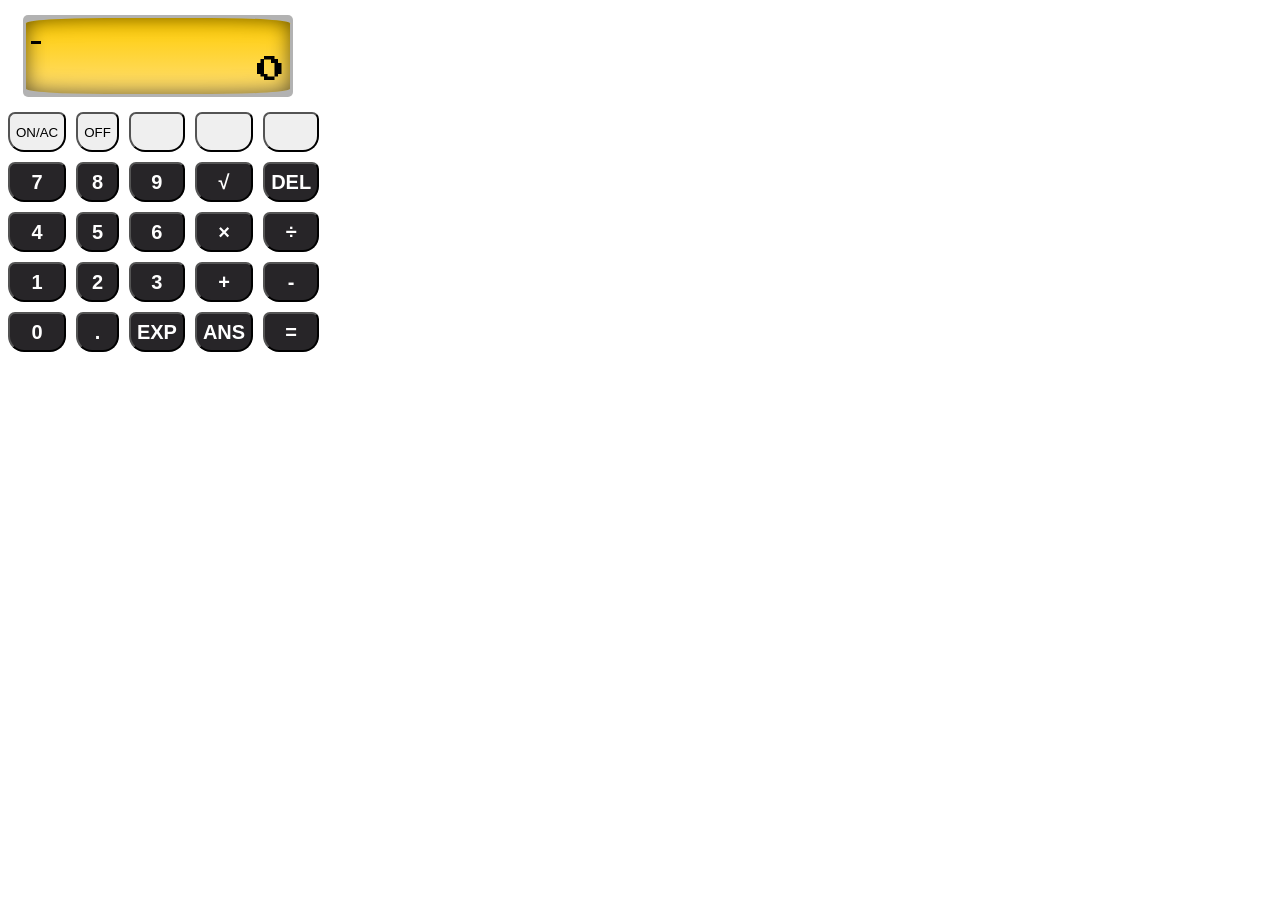
==== js_calc/index.html @ 8cbafca8 "calculator half of design input, some style choices, basic operation handling with Function() - pars" ====
<!DOCTYPE html>
<html lang="lt">
<head>
<meta charset="UTF-8">
<meta name="viewport" content="width=device-width, initial-scale=1.0">
<title>mini SR-270N</title>
<link rel="stylesheet" href="index.css">
<link href="https://fonts.googleapis.com/css2?family=Press+Start+2P&display=swap" rel="stylesheet">
</head>
<body>
  <div id="calculator">
    <div class="screen-wrapper">
    <div id="screen">
        <div id="expression">
            <span id="expression-text"></span>
            <span id="typed-cursor"></span>
        </div>

        <div id="result">0</div>
    </div>
</div>
    <div id="bottom-keys">
      <button id = "clear-btn" onclick="clearDisplay()">ON/AC</button>
      <button id = "clear-btn" onclick="disableDisplay()">OFF</button>
      <button id = "clear-btn" onclick=""></button>
      <button id = "clear-btn" onclick=""></button>
      <button id = "clear-btn" onclick=""></button>

      <!--(mostly) functional BOTTOM keys-->
      <button class = "bottom-btn" onclick="appendToDisplay('7')">7</button>
      <button class = "bottom-btn" onclick="appendToDisplay('8')">8</button>
      <button class = "bottom-btn" onclick="appendToDisplay('9')">9</button>
      <button class = "bottom-btn" onclick="appendToDisplay('√')">√</button>
      <button class = "bottom-btn" onclick="deleteLast('DEL')">DEL</button>
      
      <button class = "bottom-btn" onclick="appendToDisplay('4')">4</button>
      <button class = "bottom-btn" onclick="appendToDisplay('5')">5</button>
      <button class = "bottom-btn" onclick="appendToDisplay('6')">6</button>
      <button class = "bottom-btn" onclick="appendToDisplay('×')">×</button>
      <button class = "bottom-btn" onclick="appendToDisplay('÷')">÷</button>

      <button class = "bottom-btn" onclick="appendToDisplay('1')">1</button>
      <button class = "bottom-btn" onclick="appendToDisplay('2')">2</button>
      <button class = "bottom-btn" onclick="appendToDisplay('3')">3</button>
      <button class = "bottom-btn" onclick="appendToDisplay('+')">+</button>
      <button class = "bottom-btn" onclick="appendToDisplay('-')">-</button>

      <button class = "bottom-btn" onclick="appendToDisplay('0')">0</button>
      <button class = "bottom-btn" onclick="appendToDisplay('.')">.</button>
      <button class = "bottom-btn" onclick="">EXP</button>
       <button class="bottom-btn" onclick="appendToDisplay('Ans')">ANS</button>
      <button class = "bottom-btn" onclick="calculate()">=</button>
    </div>
  </div>
<script src="index.js"></script>
</body>
</html>
---- js_calc/index.css ----
#calculator{
    width: 300px;
    height: 500px;
}

/*display*/
.screen-wrapper {
    margin: 15px;
    padding: 3px;
    background-color: rgba(0, 0, 0, 0.3);
    box-shadow: 0 2px 2px rgba(255, 255, 255, 0.5);
    border-radius: 5px;
}

#screen {
    height: 60px;
    background-image: linear-gradient(
        to bottom,
        rgb(255, 204, 0) 0%,
        rgb(255, 222, 116) 100%
    );
    border-radius: 30% / 7%;
    box-shadow: inset 0 0 20px rgba(0, 0, 0, 0.6);
    padding: 8px 5px;
    overflow: hidden;
}

#expression {
    font-family: 'Press Start 2P', cursive;
    font-size: 12px;
    height: 20px;
    line-height: 20px;
    overflow: hidden;
    white-space: nowrap;
    display: flex;
    align-items: center;
}

#typed-cursor {
    display: inline-block;
    width: 10px;
    height: 3px;
    background-color: black;
    align-self: flex-end;
    margin-bottom: 2px;
    animation: 1s blink step-end infinite;
}

#result {
    font-family: 'Press Start 2P', cursive;
    font-size: 28px;
    text-align: right;
    margin-top: 10px;
    white-space: nowrap;
    overflow: hidden;
}

@keyframes blink {
    from, to {
        opacity: 0;
    }
    50% {
        opacity: 1;
    }
}

/*buttons*/
#bottom-keys{
    display: grid;
    grid-template-columns: repeat(5, 1fr);
    gap:10px;
}

button{
    width: 100%;
    height: 40px;
    border-radius: 7px 7px 16px 16px;/*top left; top right; bottom right; bottom left*/
    cursor: pointer;
}

.bottom-btn{
    background-color: #272528;
    color: white;
    font-size:1.25rem;
    font-weight:bold;
}
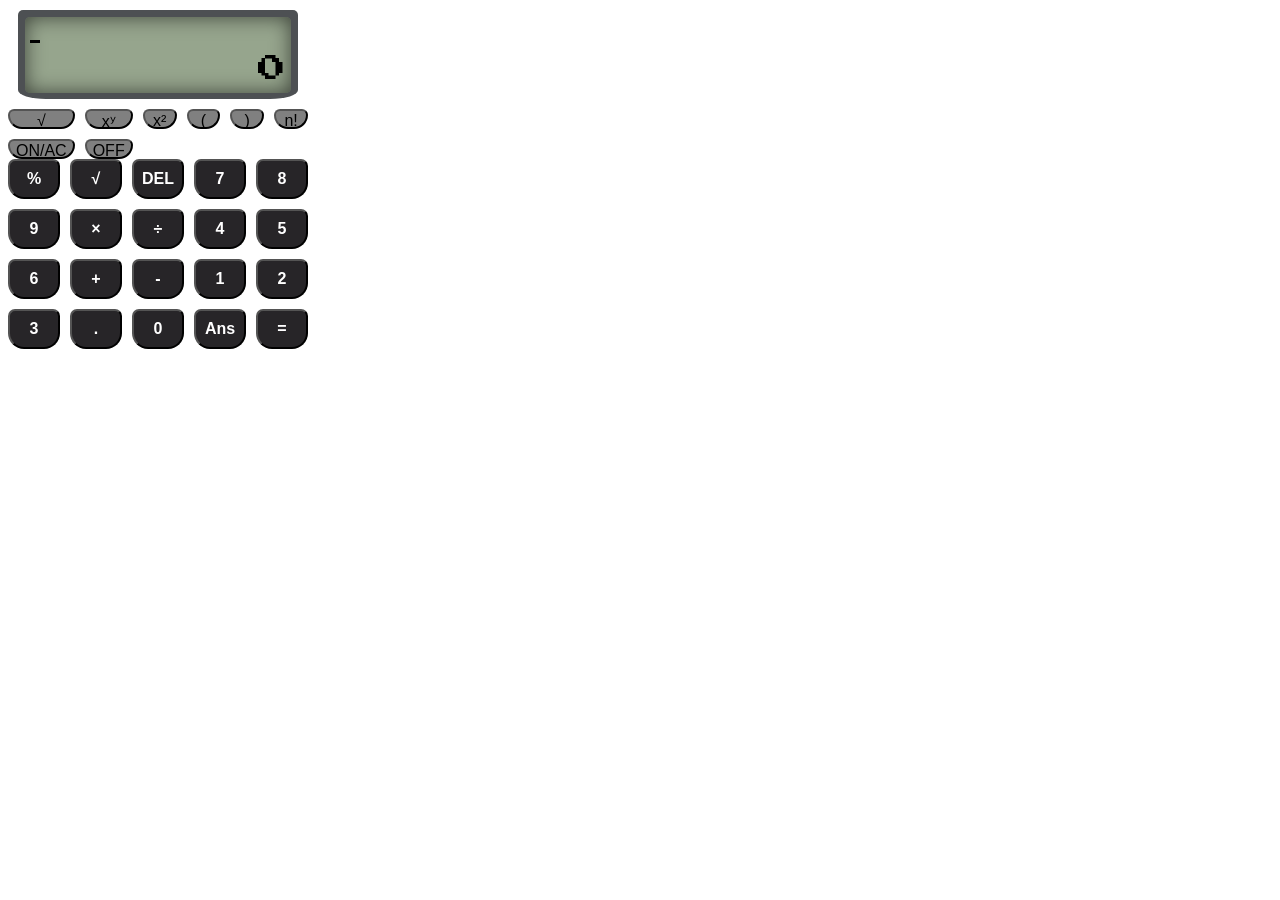
==== commit 0c10e699: "tokenizing, left-to-right reading necessary functionality implemented; next design" ====
--- a/js_calc/index.html
+++ b/js_calc/index.html
@@ -1,57 +1,79 @@
+
 <!DOCTYPE html>
 <html lang="lt">
 <head>
-<meta charset="UTF-8">
-<meta name="viewport" content="width=device-width, initial-scale=1.0">
-<title>mini SR-270N</title>
-<link rel="stylesheet" href="index.css">
-<link href="https://fonts.googleapis.com/css2?family=Press+Start+2P&display=swap" rel="stylesheet">
+    <meta charset="UTF-8">
+    <meta name="viewport" content="width=device-width, initial-scale=1.0">
+
+    <title>mini SR-270N</title>
+
+    <link rel="stylesheet" href="index.css">
+
+    <link href="https://fonts.googleapis.com/css2?family=Press+Start+2P&display=swap"
+          rel="stylesheet">
 </head>
+
 <body>
-  <div id="calculator">
+
+<div id="calculator">
+
+    <!-- CALCULATOR SCREEN -->
     <div class="screen-wrapper">
-    <div id="screen">
-        <div id="expression">
-            <span id="expression-text"></span>
-            <span id="typed-cursor"></span>
+        <div id="screen">
+
+            <div id="expression">
+                <span id="expression-text"></span>
+                <span id="typed-cursor"></span>
+            </div>
+
+            <div id="result">0</div>
+
         </div>
+    </div>
+    <div id="top-keys">
 
-        <div id="result">0</div>
+        <button class = "top-btn" onclick="appendFunction('sqrt')">√</button>
+        <button class = "top-btn" onclick="appendToDisplay('^')">xʸ</button>
+        <button class = "top-btn" onclick="appendToDisplay('^2')">x²</button>
+
+        <button class = "top-btn" onclick="appendToDisplay('(')">(</button>
+        <button class = "top-btn" onclick="appendToDisplay(')')">)</button>
+        <button class = "top-btn" onclick="appendToDisplay('!')">n!</button>
+        <button class = "top-btn" id="on-btn" onclick="clearDisplay()">ON/AC</button>
+        <button class = "top-btn" id="off-btn" onclick="disableDisplay()">OFF</button>
+
     </div>
+    <div id="bottom-keys">
+        <button class="bottom-btn" onclick="appendToDisplay('%')">%</button>
+        <button class="bottom-btn" onclick="appendFunction('sqrt')">√</button>
+        <button class="bottom-btn" onclick="deleteLast()">DEL</button>
+
+        <button class="bottom-btn" onclick="appendToDisplay('7')">7</button>
+        <button class="bottom-btn" onclick="appendToDisplay('8')">8</button>
+        <button class="bottom-btn" onclick="appendToDisplay('9')">9</button>
+        <button class="bottom-btn" onclick="appendToDisplay('*')">×</button>
+        <button class="bottom-btn" onclick="appendToDisplay('/')">÷</button>
+
+        <button class="bottom-btn" onclick="appendToDisplay('4')">4</button>
+        <button class="bottom-btn" onclick="appendToDisplay('5')">5</button>
+        <button class="bottom-btn" onclick="appendToDisplay('6')">6</button>
+        <button class="bottom-btn" onclick="appendToDisplay('+')">+</button>
+        <button class="bottom-btn" onclick="appendToDisplay('-')">-</button>
+
+        <button class="bottom-btn" onclick="appendToDisplay('1')">1</button>
+        <button class="bottom-btn" onclick="appendToDisplay('2')">2</button>
+        <button class="bottom-btn" onclick="appendToDisplay('3')">3</button>
+        <button class="bottom-btn" onclick="appendToDisplay('.')">.</button>
+        <button class="bottom-btn" onclick="appendToDisplay('0')">0</button>
+
+        <button class="bottom-btn" onclick="appendToDisplay('Ans')">Ans</button>
+        <button class="bottom-btn" onclick="calculate()">=</button>
+
+    </div>
+
 </div>
-    <div id="bottom-keys">
-      <button id = "clear-btn" onclick="clearDisplay()">ON/AC</button>
-      <button id = "clear-btn" onclick="disableDisplay()">OFF</button>
-      <button id = "clear-btn" onclick=""></button>
-      <button id = "clear-btn" onclick=""></button>
-      <button id = "clear-btn" onclick=""></button>
 
-      <!--(mostly) functional BOTTOM keys-->
-      <button class = "bottom-btn" onclick="appendToDisplay('7')">7</button>
-      <button class = "bottom-btn" onclick="appendToDisplay('8')">8</button>
-      <button class = "bottom-btn" onclick="appendToDisplay('9')">9</button>
-      <button class = "bottom-btn" onclick="appendToDisplay('√')">√</button>
-      <button class = "bottom-btn" onclick="deleteLast('DEL')">DEL</button>
-      
-      <button class = "bottom-btn" onclick="appendToDisplay('4')">4</button>
-      <button class = "bottom-btn" onclick="appendToDisplay('5')">5</button>
-      <button class = "bottom-btn" onclick="appendToDisplay('6')">6</button>
-      <button class = "bottom-btn" onclick="appendToDisplay('×')">×</button>
-      <button class = "bottom-btn" onclick="appendToDisplay('÷')">÷</button>
+<script src="index.js"></script>
 
-      <button class = "bottom-btn" onclick="appendToDisplay('1')">1</button>
-      <button class = "bottom-btn" onclick="appendToDisplay('2')">2</button>
-      <button class = "bottom-btn" onclick="appendToDisplay('3')">3</button>
-      <button class = "bottom-btn" onclick="appendToDisplay('+')">+</button>
-      <button class = "bottom-btn" onclick="appendToDisplay('-')">-</button>
-
-      <button class = "bottom-btn" onclick="appendToDisplay('0')">0</button>
-      <button class = "bottom-btn" onclick="appendToDisplay('.')">.</button>
-      <button class = "bottom-btn" onclick="">EXP</button>
-       <button class="bottom-btn" onclick="appendToDisplay('Ans')">ANS</button>
-      <button class = "bottom-btn" onclick="calculate()">=</button>
-    </div>
-  </div>
-<script src="index.js"></script>
 </body>
-</html>+</html>
--- a/js_calc/index.css
+++ b/js_calc/index.css
@@ -5,21 +5,18 @@
 
 /*display*/
 .screen-wrapper {
-    margin: 15px;
-    padding: 3px;
-    background-color: rgba(0, 0, 0, 0.3);
+    margin: 0.8vw;
+    padding: 6.5px;
+    background-color: #4D5053;
     box-shadow: 0 2px 2px rgba(255, 255, 255, 0.5);
-    border-radius: 5px;
+    border-radius: 5px 5px 10% 10%;
 }
 
 #screen {
     height: 60px;
-    background-image: linear-gradient(
-        to bottom,
-        rgb(255, 204, 0) 0%,
-        rgb(255, 222, 116) 100%
-    );
-    border-radius: 30% / 7%;
+    background-color: #96A58D;
+    color: black;
+    border-radius: 5px;
     box-shadow: inset 0 0 20px rgba(0, 0, 0, 0.6);
     padding: 8px 5px;
     overflow: hidden;
@@ -27,7 +24,7 @@
 
 #expression {
     font-family: 'Press Start 2P', cursive;
-    font-size: 12px;
+    font-size: 20px;
     height: 20px;
     line-height: 20px;
     overflow: hidden;
@@ -70,17 +67,35 @@
     grid-template-columns: repeat(5, 1fr);
     gap:10px;
 }
-
+#top-keys{
+    display: grid;
+    grid-template-columns: repeat(6, 1fr);
+    gap:10px;
+}
 button{
     width: 100%;
-    height: 40px;
     border-radius: 7px 7px 16px 16px;/*top left; top right; bottom right; bottom left*/
     cursor: pointer;
 }
 
+#on-btn{
+
+}
+
+#off-btn{
+
+}
+
+.top-btn{
+    height:20px;
+    background-color: grey;
+    font-size: 1rem;
+}
+
 .bottom-btn{
+    height: 40px;
     background-color: #272528;
     color: white;
-    font-size:1.25rem;
+    font-size: 1rem;
     font-weight:bold;
 }
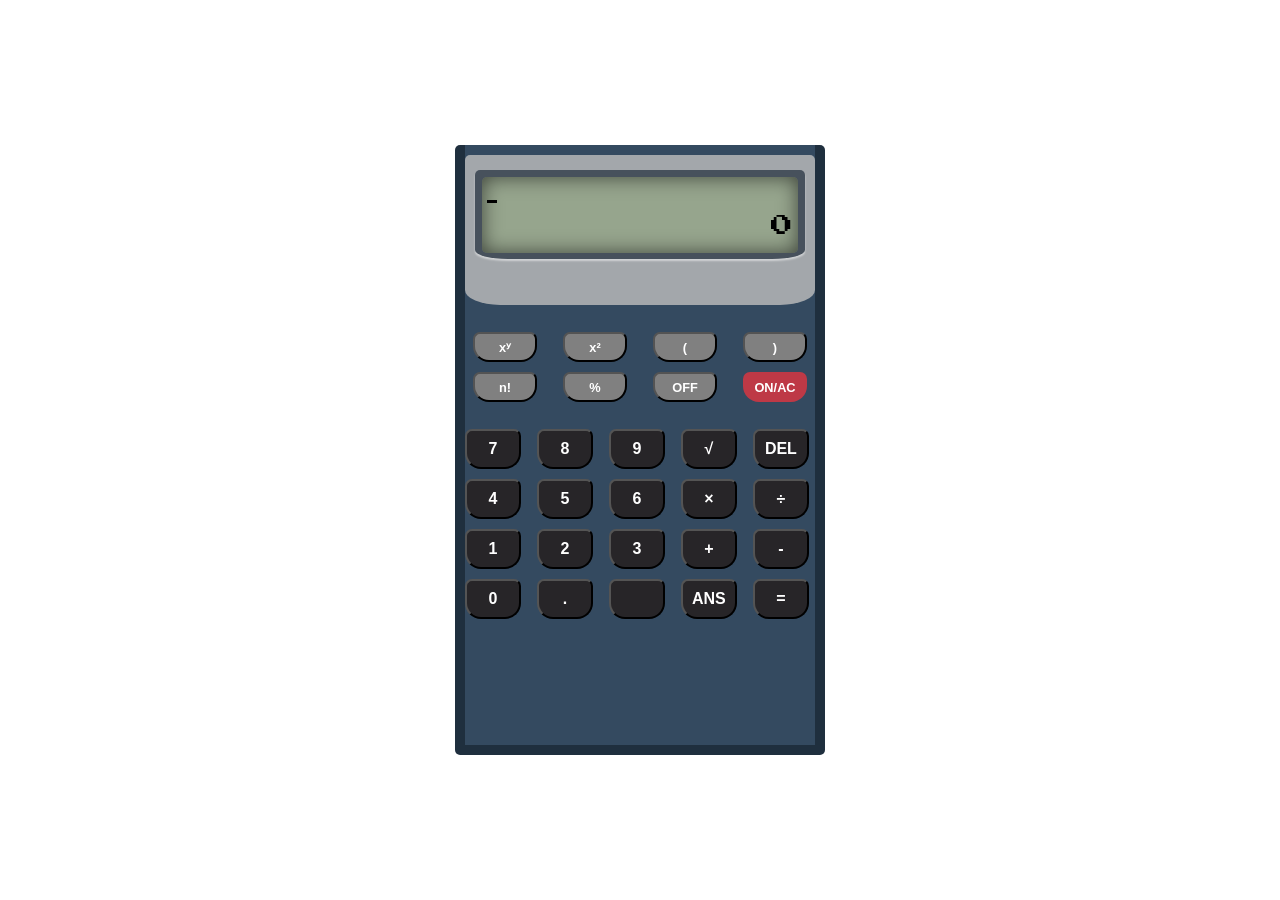
==== commit 06e4bc87: "presedence, final design" ====
--- a/js_calc/index.html
+++ b/js_calc/index.html
@@ -1,76 +1,68 @@
-
 <!DOCTYPE html>
 <html lang="lt">
 <head>
     <meta charset="UTF-8">
     <meta name="viewport" content="width=device-width, initial-scale=1.0">
-
     <title>mini SR-270N</title>
-
     <link rel="stylesheet" href="index.css">
-
     <link href="https://fonts.googleapis.com/css2?family=Press+Start+2P&display=swap"
           rel="stylesheet">
 </head>
+<body>
+<div id = "calculator-wrapper">
+    <div id="calculator">
+        <!--actual screen-->
+        <div id="screen-wrapper1">
+            <div id="screen-wrapper2">
+                <div id="screen">
+                    <div id="expression">
+                        <span id="expression-text"></span>
+                        <span id="typed-cursor"></span>
+                    </div>
 
-<body>
+                    <div id="result">0</div>
+                </div>
+            </div>
+        </div>
+            <div id="top-keys">
+                <button class = "top-btn" onclick="appendToDisplay('^')">xʸ</button>
+                <button class = "top-btn" onclick="appendToDisplay('^2')">x²</button>
+                <button class = "top-btn" onclick="appendToDisplay('(')">(</button>
+                <button class = "top-btn" onclick="appendToDisplay(')')">)</button>
 
-<div id="calculator">
+                <button class = "top-btn" onclick="appendToDisplay('!')">n!</button>
+                <button class="top-btn" onclick="appendToDisplay('%')">%</button>
+                <button class = "top-btn" id="off-btn" onclick="disableDisplay()">OFF</button>
+                <button class = "top-btn" id="on-btn" onclick="clearDisplay()">ON/AC</button>
 
-    <!-- CALCULATOR SCREEN -->
-    <div class="screen-wrapper">
-        <div id="screen">
-
-            <div id="expression">
-                <span id="expression-text"></span>
-                <span id="typed-cursor"></span>
             </div>
 
-            <div id="result">0</div>
+            <div id="bottom-keys">
+                <button class="bottom-btn" onclick="appendToDisplay('7')">7</button>
+                <button class="bottom-btn" onclick="appendToDisplay('8')">8</button>
+                <button class="bottom-btn" onclick="appendToDisplay('9')">9</button>
+                <button class="bottom-btn" onclick="appendFunction('√')">√</button>
+                <button class="bottom-btn" onclick="deleteLast()">DEL</button>
 
-        </div>
+                <button class="bottom-btn" onclick="appendToDisplay('4')">4</button>
+                <button class="bottom-btn" onclick="appendToDisplay('5')">5</button>
+                <button class="bottom-btn" onclick="appendToDisplay('6')">6</button>
+                <button class="bottom-btn" onclick="appendToDisplay('*')">×</button>
+                <button class="bottom-btn" onclick="appendToDisplay('/')">÷</button>
+
+                <button class="bottom-btn" onclick="appendToDisplay('1')">1</button>
+                <button class="bottom-btn" onclick="appendToDisplay('2')">2</button>
+                <button class="bottom-btn" onclick="appendToDisplay('3')">3</button>
+                <button class="bottom-btn" onclick="appendToDisplay('+')">+</button>
+                <button class="bottom-btn" onclick="appendToDisplay('-')">-</button>
+            
+                <button class="bottom-btn" onclick="appendToDisplay('0')">0</button>
+                <button class="bottom-btn" onclick="appendToDisplay('.')">.</button>
+                <button class="bottom-btn"></button>
+                <button class="bottom-btn" onclick="appendToDisplay('Ans')">ANS</button>
+                <button class="bottom-btn" onclick="calculate()">=</button>
+            </div>
     </div>
-    <div id="top-keys">
-
-        <button class = "top-btn" onclick="appendFunction('sqrt')">√</button>
-        <button class = "top-btn" onclick="appendToDisplay('^')">xʸ</button>
-        <button class = "top-btn" onclick="appendToDisplay('^2')">x²</button>
-
-        <button class = "top-btn" onclick="appendToDisplay('(')">(</button>
-        <button class = "top-btn" onclick="appendToDisplay(')')">)</button>
-        <button class = "top-btn" onclick="appendToDisplay('!')">n!</button>
-        <button class = "top-btn" id="on-btn" onclick="clearDisplay()">ON/AC</button>
-        <button class = "top-btn" id="off-btn" onclick="disableDisplay()">OFF</button>
-
-    </div>
-    <div id="bottom-keys">
-        <button class="bottom-btn" onclick="appendToDisplay('%')">%</button>
-        <button class="bottom-btn" onclick="appendFunction('sqrt')">√</button>
-        <button class="bottom-btn" onclick="deleteLast()">DEL</button>
-
-        <button class="bottom-btn" onclick="appendToDisplay('7')">7</button>
-        <button class="bottom-btn" onclick="appendToDisplay('8')">8</button>
-        <button class="bottom-btn" onclick="appendToDisplay('9')">9</button>
-        <button class="bottom-btn" onclick="appendToDisplay('*')">×</button>
-        <button class="bottom-btn" onclick="appendToDisplay('/')">÷</button>
-
-        <button class="bottom-btn" onclick="appendToDisplay('4')">4</button>
-        <button class="bottom-btn" onclick="appendToDisplay('5')">5</button>
-        <button class="bottom-btn" onclick="appendToDisplay('6')">6</button>
-        <button class="bottom-btn" onclick="appendToDisplay('+')">+</button>
-        <button class="bottom-btn" onclick="appendToDisplay('-')">-</button>
-
-        <button class="bottom-btn" onclick="appendToDisplay('1')">1</button>
-        <button class="bottom-btn" onclick="appendToDisplay('2')">2</button>
-        <button class="bottom-btn" onclick="appendToDisplay('3')">3</button>
-        <button class="bottom-btn" onclick="appendToDisplay('.')">.</button>
-        <button class="bottom-btn" onclick="appendToDisplay('0')">0</button>
-
-        <button class="bottom-btn" onclick="appendToDisplay('Ans')">Ans</button>
-        <button class="bottom-btn" onclick="calculate()">=</button>
-
-    </div>
-
 </div>
 
 <script src="index.js"></script>
--- a/js_calc/index.css
+++ b/js_calc/index.css
@@ -1,13 +1,51 @@
-#calculator{
-    width: 300px;
-    height: 500px;
+body {
+    margin: 0;
+    min-height: 100vh;
+    display: flex;
+    justify-content: center;
+    align-items: center;
 }
 
-/*display*/
-.screen-wrapper {
+/*bg*/
+#calculator-wrapper {
+    background-color: #1F2F3E;
+    width: 370px;
+    height: 610px;
+    border-radius: 5px;
+    box-shadow: 0 2px 2px rgba(255, 255, 255, 0.5);
+
+    padding: 0;
+    display: flex;
+    justify-content: center;
+    align-items: flex-start;
+}
+
+#calculator {
+    background-color: #344A60;
+    width: 350px;
+    height: 600px;
+    margin: 0;
+    padding: 0;
+    overflow: hidden;
+}
+
+/*display bg*/
+#screen-wrapper1 {
+    height: 25%;
+    width: 100%;
+    background-color: #A3A7AB;
+    border-radius: 5px 5px 10% 10%;
+
+    margin: 0;
+    padding: 0;
+}
+
+/*display border*/
+#screen-wrapper2 {
+    transform: translateY(15px);
     margin: 0.8vw;
     padding: 6.5px;
-    background-color: #4D5053;
+    background-color: #47515C;
     box-shadow: 0 2px 2px rgba(255, 255, 255, 0.5);
     border-radius: 5px 5px 10% 10%;
 }
@@ -45,11 +83,15 @@
 
 #result {
     font-family: 'Press Start 2P', cursive;
-    font-size: 28px;
+    font-size: 22px;
     text-align: right;
     margin-top: 10px;
     white-space: nowrap;
     overflow: hidden;
+}
+
+#result.error-message{
+    font-size:15px;
 }
 
 @keyframes blink {
@@ -62,40 +104,89 @@
 }
 
 /*buttons*/
-#bottom-keys{
+#top-keys {
+    margin-top: 3vh;
+    display: grid;
+    grid-template-columns: repeat(4, 1fr);
+    gap: 10px;
+    justify-items: center;
+}
+#bottom-keys {
+    margin-top: 3vh;
     display: grid;
     grid-template-columns: repeat(5, 1fr);
-    gap:10px;
-}
-#top-keys{
-    display: grid;
-    grid-template-columns: repeat(6, 1fr);
-    gap:10px;
+    gap: 10px;
 }
 button{
-    width: 100%;
+    width: 90%;
     border-radius: 7px 7px 16px 16px;/*top left; top right; bottom right; bottom left*/
     cursor: pointer;
-}
-
-#on-btn{
-
-}
-
-#off-btn{
-
+    font-weight: bold;;
 }
 
 .top-btn{
-    height:20px;
+    height:30px;
+    width: 80%;
     background-color: grey;
+    color:white;
+    font-size: 0.8rem;
+    gap:5px;
+}
+
+#on-btn {
+    background-color: #BE3946;
+    border: none;
+    color: white;
+}
+
+.bottom-btn {
+    height: 40px;
+    gap:5px;
+    background-color: #272528;
+    color: white;
     font-size: 1rem;
 }
 
-.bottom-btn{
-    height: 40px;
-    background-color: #272528;
-    color: white;
-    font-size: 1rem;
-    font-weight:bold;
+@media (max-height: 600px) {
+    body {
+        min-height: 100vh;
+        padding: 10px;
+    }
+
+    #calculator-wrapper {
+        width: 300px;
+        height: 95vh;
+        min-height: 0;
+    }
+
+    #calculator {
+        width: 280px;
+        height: 100%;
+        min-height: 0;
+    }
+
+    #screen-wrapper1 {
+        height: 22%;
+    }
+
+    #screen-wrapper2 {
+        transform: translateY(8px);
+    }
+
+    #screen {
+        height: 55px;
+    }
+
+    #top-keys, #bottom-keys {
+        margin-top: 2vh;
+        gap: 6px;
+    }
+
+    .top-btn {
+        height: 25px;
+    }
+
+    .bottom-btn {
+        height: 35px;
+    }
 }
